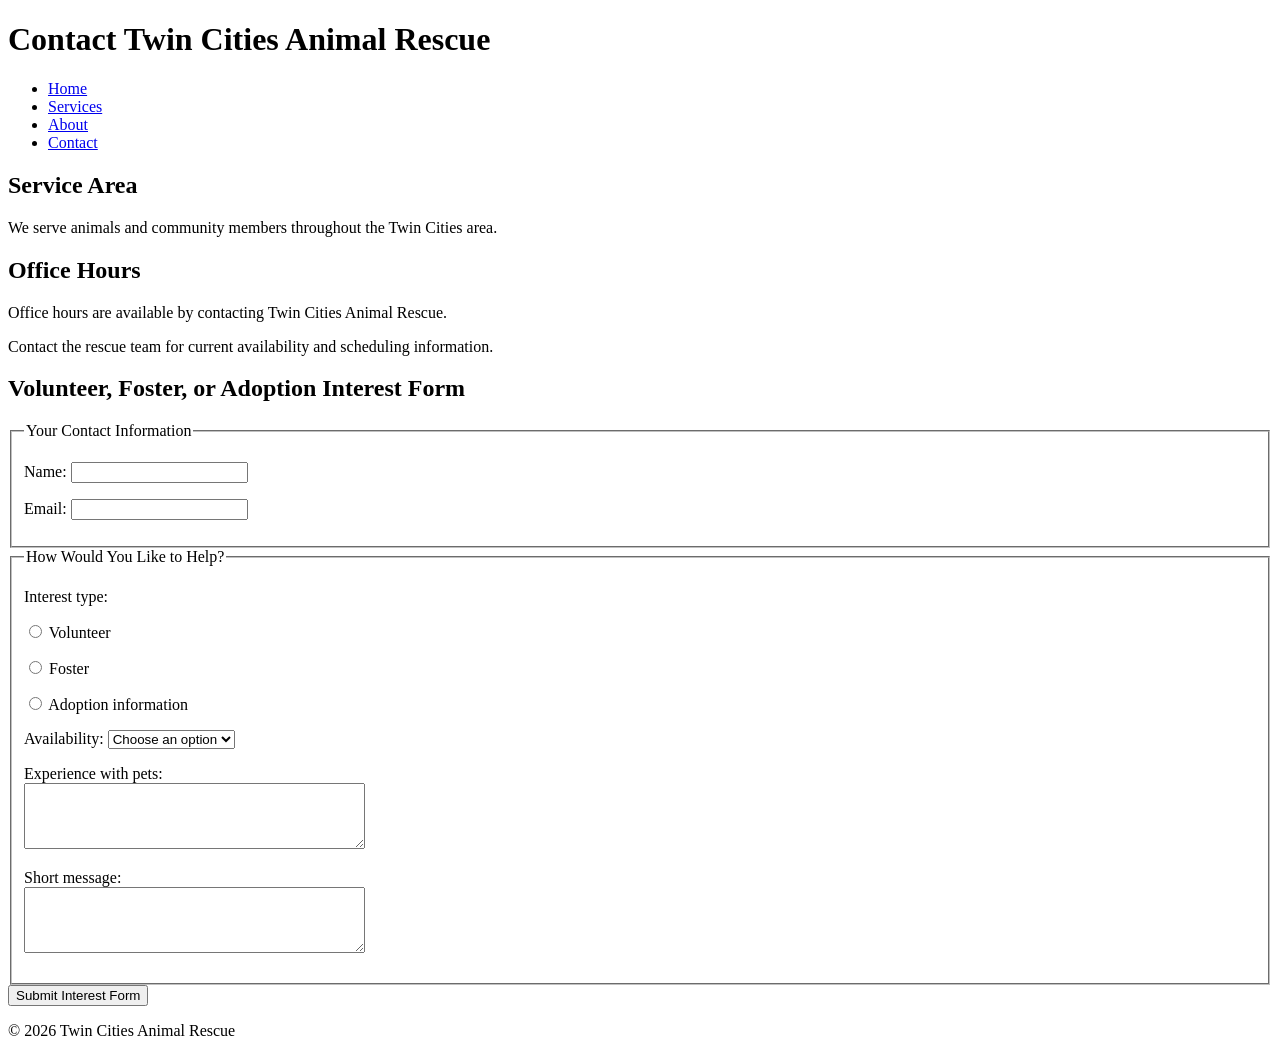
==== contact.html @ c1d3b567 "Add files via upload" ====
<!DOCTYPE html>
<html lang="en">
<head>
  <meta charset="UTF-8">
  <meta name="viewport" content="width=device-width, initial-scale=1.0">
  <title>Twin Cities Animal Rescue | Contact</title>
  <link rel="stylesheet" href="styles.css">
</head>
<body>
  <header>
    <h1>Contact Twin Cities Animal Rescue</h1>
    <nav aria-label="Primary">
      <ul>
        <li><a href="index.html">Home</a></li>
        <li><a href="services.html">Services</a></li>
        <li><a href="about.html">About</a></li>
        <li><a href="contact.html">Contact</a></li>
      </ul>
    </nav>
  </header>

  <main>
    <div class="contact-info">
      <section>
        <h2>Service Area</h2>
        <p>We serve animals and community members throughout the Twin Cities area.</p>
      </section>

      <section>
        <h2>Office Hours</h2>
        <p>Office hours are available by contacting Twin Cities Animal Rescue.</p>
        <p>Contact the rescue team for current availability and scheduling information.</p>
      </section>
    </div>

    <section>
      <h2>Volunteer, Foster, or Adoption Interest Form</h2>
      <form action="#" method="post">
        <fieldset>
          <legend>Your Contact Information</legend>
          <p>
            <label for="name">Name:</label>
            <input type="text" id="name" name="name" required minlength="2" maxlength="60">
          </p>
          <p>
            <label for="email">Email:</label>
            <input type="email" id="email" name="email" required>
          </p>
        </fieldset>

        <fieldset>
          <legend>How Would You Like to Help?</legend>
          <p>Interest type:</p>
          <p>
            <input type="radio" id="volunteer" name="interest" value="volunteer" required>
            <label for="volunteer">Volunteer</label>
          </p>
          <p>
            <input type="radio" id="foster" name="interest" value="foster">
            <label for="foster">Foster</label>
          </p>
          <p>
            <input type="radio" id="adoption" name="interest" value="adoption">
            <label for="adoption">Adoption information</label>
          </p>
          <p>
            <label for="availability">Availability:</label>
            <select id="availability" name="availability" required>
              <option value="">Choose an option</option>
              <option value="weekdays">Weekdays</option>
              <option value="evenings">Evenings</option>
              <option value="weekends">Weekends</option>
              <option value="flexible">Flexible</option>
            </select>
          </p>
          <p>
            <label for="experience">Experience with pets:</label><br>
            <textarea id="experience" name="experience" rows="4" cols="40" required minlength="10"></textarea>
          </p>
          <p>
            <label for="message">Short message:</label><br>
            <textarea id="message" name="message" rows="4" cols="40" required maxlength="500"></textarea>
          </p>
        </fieldset>

        <button type="submit">Submit Interest Form</button>
      </form>
    </section>
  </main>

  <footer>
    <p>&copy; 2026 Twin Cities Animal Rescue</p>
  </footer>
</body>
</html>
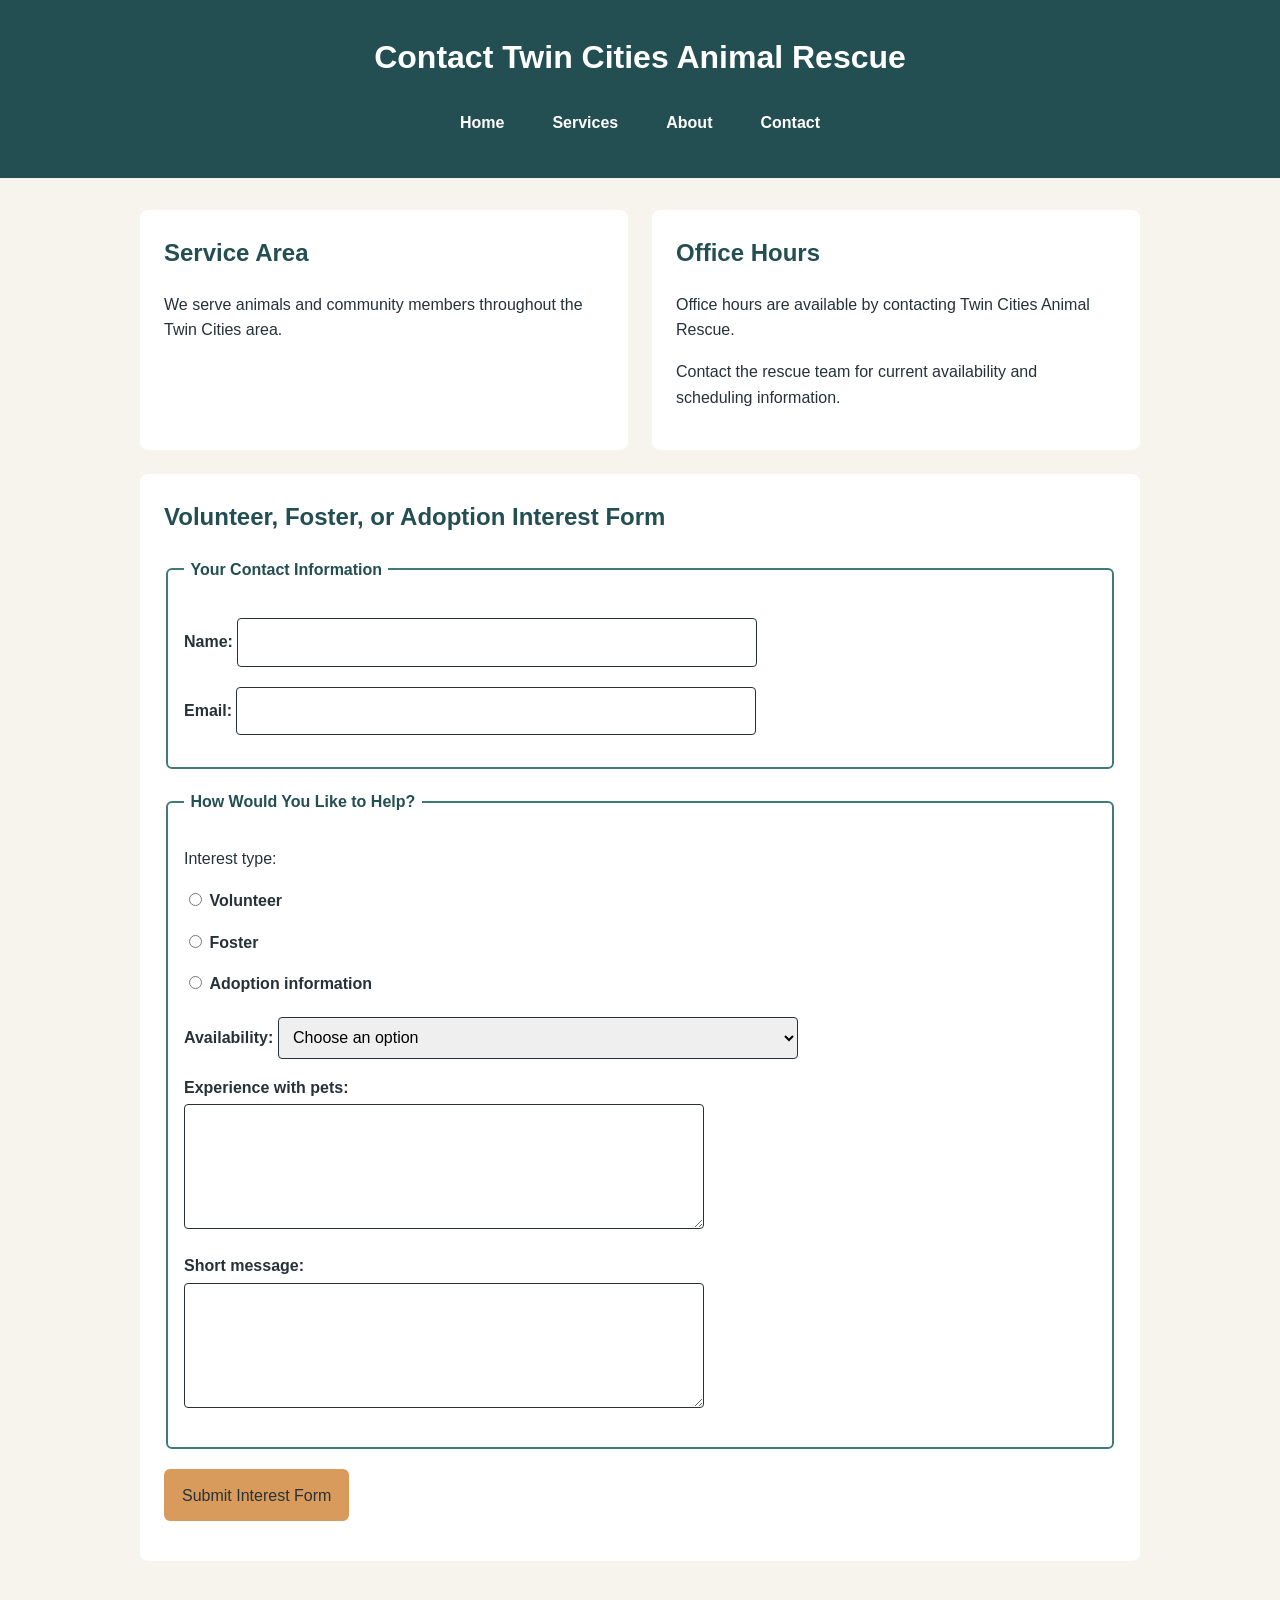
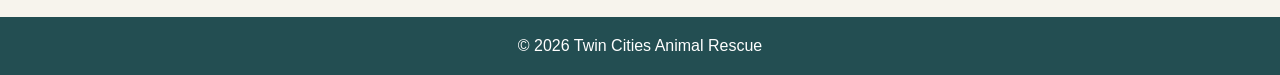
==== commit c35000e3: "Add files via upload" ====
--- a/contact.html
+++ b/contact.html
@@ -35,16 +35,18 @@
 
     <section>
       <h2>Volunteer, Foster, or Adoption Interest Form</h2>
-      <form action="#" method="post">
+      <form action="#" method="post" id="interest-form" novalidate>
         <fieldset>
           <legend>Your Contact Information</legend>
           <p>
             <label for="name">Name:</label>
             <input type="text" id="name" name="name" required minlength="2" maxlength="60">
+            <span id="name-error" class="error-message" aria-live="polite"></span>
           </p>
           <p>
             <label for="email">Email:</label>
             <input type="email" id="email" name="email" required>
+            <span id="email-error" class="error-message" aria-live="polite"></span>
           </p>
         </fieldset>
 
@@ -76,14 +78,17 @@
           <p>
             <label for="experience">Experience with pets:</label><br>
             <textarea id="experience" name="experience" rows="4" cols="40" required minlength="10"></textarea>
+            <span id="experience-error" class="error-message" aria-live="polite"></span>
           </p>
           <p>
             <label for="message">Short message:</label><br>
-            <textarea id="message" name="message" rows="4" cols="40" required maxlength="500"></textarea>
+            <textarea id="message" name="message" rows="4" cols="40" required minlength="10" maxlength="500"></textarea>
+            <span id="message-error" class="error-message" aria-live="polite"></span>
           </p>
         </fieldset>
 
         <button type="submit">Submit Interest Form</button>
+        <p id="form-status" class="status-message" aria-live="polite"></p>
       </form>
     </section>
   </main>
@@ -91,5 +96,6 @@
   <footer>
     <p>&copy; 2026 Twin Cities Animal Rescue</p>
   </footer>
+  <script src="script.js"></script>
 </body>
 </html>
--- a/styles.css
+++ b/styles.css
@@ -0,0 +1,244 @@
+/* Twin Cities Animal Rescue - Touchstone 3 */
+/* Mobile-first base styles */
+
+* {
+  box-sizing: border-box;
+}
+
+body {
+  margin: 0;
+  font-family: Arial, Helvetica, sans-serif;
+  line-height: 1.6;
+  color: #263238;
+  background-color: #f7f4ed;
+}
+
+header {
+  background-color: #234e52;
+  color: #ffffff;
+  padding: 1.5rem 1rem;
+  text-align: center;
+}
+
+header h1 {
+  margin: 0 0 1rem;
+  font-size: 2rem;
+}
+
+nav ul {
+  display: flex;
+  flex-direction: column;
+  gap: 0.5rem;
+  list-style: none;
+  margin: 0;
+  padding: 0;
+}
+
+nav a {
+  display: block;
+  padding: 0.65rem 1rem;
+  color: #ffffff;
+  text-decoration: none;
+  font-weight: bold;
+}
+
+nav a:hover,
+nav a:focus {
+  background-color: #3f7c78;
+  text-decoration: underline;
+}
+
+a:focus,
+button:focus,
+input:focus,
+select:focus,
+textarea:focus {
+  outline: 3px solid #d89b5b;
+  outline-offset: 2px;
+}
+
+main {
+  width: min(92%, 1000px);
+  margin: 0 auto;
+  padding: 1.5rem 0;
+}
+
+section {
+  margin-bottom: 1.5rem;
+  padding: 1.25rem;
+  background-color: #ffffff;
+  border-radius: 8px;
+}
+
+h2 {
+  margin-top: 0;
+  color: #234e52;
+}
+
+img,
+picture img,
+video {
+  display: block;
+  max-width: 100%;
+  height: auto;
+  margin: 1rem auto;
+  border-radius: 6px;
+}
+
+figure {
+  margin: 1rem 0;
+}
+
+figcaption {
+  margin-top: 0.5rem;
+  text-align: center;
+  font-style: italic;
+}
+
+.action-link,
+button {
+  display: inline-block;
+  background-color: #d89b5b;
+  color: #263238;
+  padding: 0.7rem 1rem;
+  border: 2px solid #d89b5b;
+  border-radius: 6px;
+  font-weight: bold;
+  text-decoration: none;
+}
+
+.action-link:hover,
+.action-link:focus,
+button:hover,
+button:focus {
+  background-color: #ffffff;
+  color: #234e52;
+}
+
+fieldset {
+  margin-bottom: 1.25rem;
+  padding: 1rem;
+  border: 2px solid #3f7c78;
+  border-radius: 6px;
+}
+
+legend {
+  padding: 0 0.4rem;
+  color: #234e52;
+  font-weight: bold;
+}
+
+label {
+  font-weight: bold;
+}
+
+input[type="text"],
+input[type="email"],
+select,
+textarea {
+  width: 100%;
+  max-width: 520px;
+  padding: 0.65rem;
+  margin-top: 0.25rem;
+  border: 1px solid #263238;
+  border-radius: 4px;
+  font: inherit;
+}
+
+textarea {
+  resize: vertical;
+}
+
+button {
+  cursor: pointer;
+  font: inherit;
+}
+
+footer {
+  padding: 1rem;
+  background-color: #234e52;
+  color: #ffffff;
+  text-align: center;
+}
+
+footer p {
+  margin: 0;
+}
+
+/* Larger-screen layout */
+@media (min-width: 700px) {
+  header {
+    padding: 2rem;
+  }
+
+  nav ul {
+    flex-direction: row;
+    justify-content: center;
+    flex-wrap: wrap;
+    gap: 1rem;
+  }
+
+  main {
+    padding: 2rem 0;
+  }
+
+  .service-layout,
+  .contact-info {
+    display: flex;
+    gap: 1.5rem;
+  }
+
+  .service-layout section,
+  .contact-info section {
+    flex: 1;
+  }
+
+  section {
+    padding: 1.5rem;
+  }
+}
+
+
+/* Touchstone 4 interactive feature and validation */
+.interest-options {
+  display: flex;
+  flex-direction: column;
+  gap: 0.65rem;
+  margin: 1rem 0;
+}
+
+.interest-options label {
+  padding: 0.65rem;
+  background-color: #f7f4ed;
+  border-radius: 6px;
+}
+
+.saved-result {
+  padding: 0.8rem;
+  border-left: 4px solid #3f7c78;
+  background-color: #f7f4ed;
+  font-weight: bold;
+}
+
+.status-message {
+  font-weight: bold;
+  color: #234e52;
+}
+
+.error-message {
+  display: block;
+  margin-top: 0.25rem;
+  color: #9b1c1c;
+  font-weight: bold;
+}
+
+@media (min-width: 700px) {
+  .interest-options {
+    flex-direction: row;
+    flex-wrap: wrap;
+  }
+
+  .interest-options label {
+    flex: 1 1 220px;
+  }
+}
